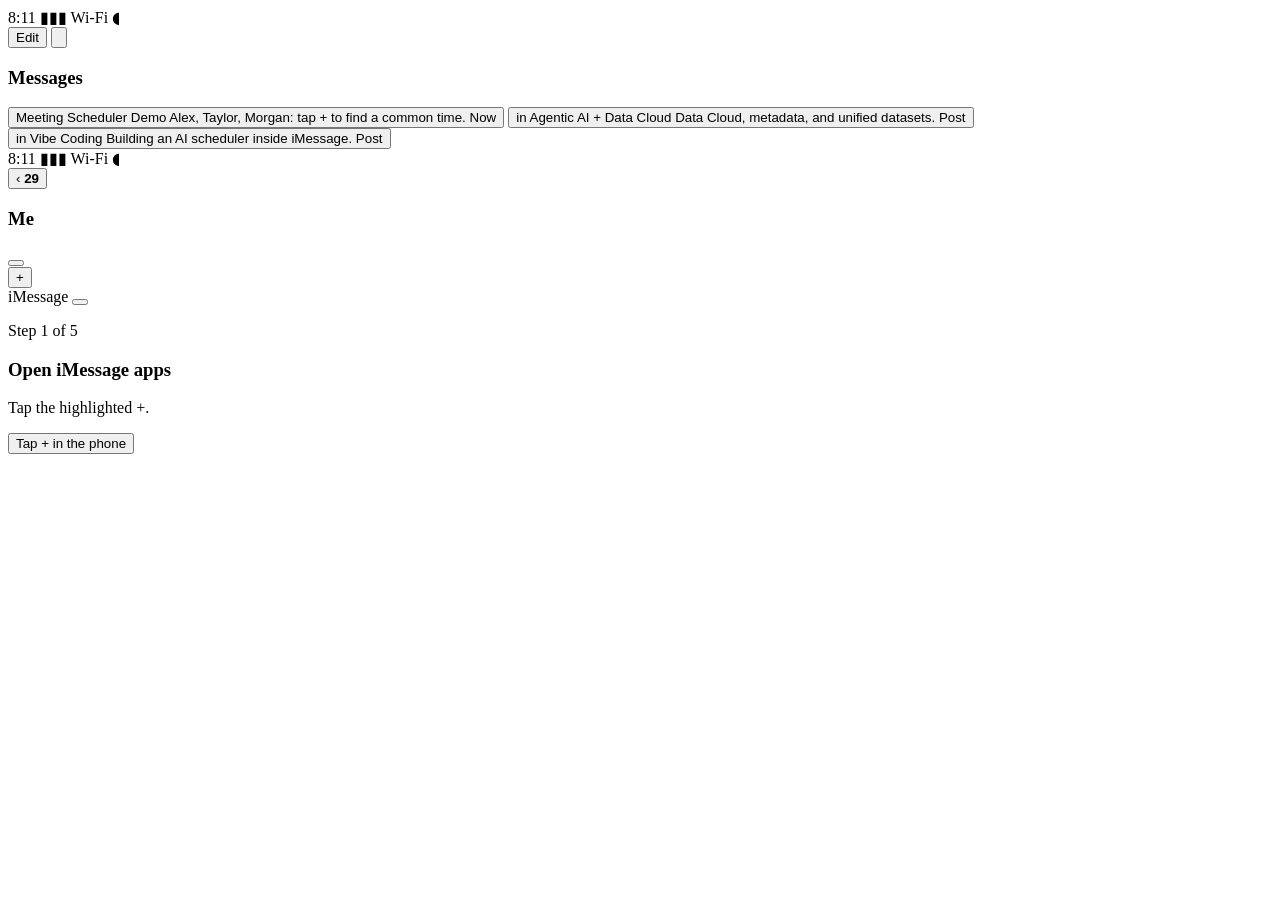
==== web_demo/index.html @ 0004c761 "Fix demo date picker and host result bubbles" ====
<!doctype html>
<html lang="en">
  <head>
    <meta charset="utf-8">
    <meta name="viewport" content="width=device-width, initial-scale=1">
    <title>AI Meeting Scheduler Demo</title>
    <link rel="preconnect" href="https://fonts.googleapis.com">
    <link rel="preconnect" href="https://fonts.gstatic.com" crossorigin>
    <link href="https://fonts.googleapis.com/css2?family=Playwrite+TZ:wght@400&display=swap" rel="stylesheet">
    <link rel="stylesheet" href="/demo/styles.css?v=20260722-host-meeting-bubbles-2">
  </head>
  <body>
    <main class="shell">
      <section class="phone" aria-label="Scheduling conversation demo">
        <section class="messages-list-screen" aria-label="Messages list">
          <div class="status-bar" aria-hidden="true">
            <span class="time-pill">8:11</span>
            <span class="system-icons">▮▮▮  Wi-Fi  ◖</span>
          </div>
          <header class="list-header">
            <button class="edit-button" type="button">Edit</button>
            <button id="filter-menu-button" class="filter-menu-button" type="button" aria-label="Open message filters" aria-expanded="false">
              <img src="/demo/assets/messages-filter-icon.png" alt="">
            </button>
          </header>
          <nav id="filter-menu" class="filter-menu" aria-label="Message filters" hidden>
            <button class="filter-menu-row active" type="button" data-filter-action="all">
              <span class="filter-mark">✓</span>
              <span>Messages</span>
            </button>
            <button class="filter-menu-row" type="button" data-filter-action="linkedin">
              <span class="filter-icon">in</span>
              <span>LinkedIn Posts</span>
            </button>
            <button class="filter-menu-row" type="button" data-filter-action="scheduler">
              <span class="filter-icon">AI</span>
              <span>Scheduler Demo</span>
            </button>
            <a class="filter-menu-row menu-separator" href="/docs" target="_blank" rel="noreferrer">
              <span class="filter-icon">API</span>
              <span>Open API Docs</span>
            </a>
            <a class="filter-menu-row" href="/health" target="_blank" rel="noreferrer">
              <span class="filter-icon">OK</span>
              <span>Backend Health</span>
            </a>
            <a class="filter-menu-row" href="https://github.com/clely19/ai-meeting-scheduler" target="_blank" rel="noreferrer">
              <span class="filter-icon">GH</span>
              <span>GitHub Repo</span>
            </a>
          </nav>
          <h1 class="messages-title">Messages</h1>
          <section class="conversation-list" aria-label="Recent conversations">
            <button id="open-demo-chat" class="conversation-row primary-demo-row" type="button">
              <span class="conversation-avatar scheduler-avatar" aria-hidden="true">
                <span class="scheduler-icon"></span>
              </span>
              <span class="conversation-copy">
                <span class="conversation-name">Meeting Scheduler Demo</span>
                <span class="conversation-preview">Alex, Taylor, Morgan: tap + to find a common time.</span>
              </span>
              <span class="conversation-date">Now</span>
            </button>
            <button class="conversation-row linkedin-row" type="button" data-post-id="agentic-ai">
              <span class="conversation-avatar linkedin">in</span>
              <span class="conversation-copy">
                <span class="conversation-name">Agentic AI + Data Cloud</span>
                <span class="conversation-preview">Data Cloud, metadata, and unified datasets.</span>
              </span>
              <span class="conversation-date">Post</span>
            </button>
            <button class="conversation-row linkedin-row" type="button" data-post-id="vibe-coding">
              <span class="conversation-avatar linkedin">in</span>
              <span class="conversation-copy">
                <span class="conversation-name">Vibe Coding</span>
                <span class="conversation-preview">Building an AI scheduler inside iMessage.</span>
              </span>
              <span class="conversation-date">Post</span>
            </button>
          </section>
          <div class="search-bar">
            <button id="demo-love-widget" class="demo-love-widget" type="button" aria-pressed="false" hidden>
              <span class="demo-love-heart" aria-hidden="true">
                <span id="demo-love-count">0</span>
              </span>
              <span class="demo-love-copy">
                <span id="demo-love-label">Show some love</span>
              </span>
            </button>
          </div>
        </section>

        <section class="messages-screen" aria-label="iMessage conversation">
          <div class="status-bar" aria-hidden="true">
            <span class="time-pill">8:11</span>
            <span class="system-icons">▮▮▮  Wi-Fi  ◖</span>
          </div>
          <header class="phone-header">
            <button class="back-pill" type="button" aria-label="Back">
              <span>‹</span>
              <strong>29</strong>
            </button>
            <div class="chat-title">
              <div class="group-avatar scheduler-avatar" aria-hidden="true">
                <span class="scheduler-icon"></span>
              </div>
              <h1>Me</h1>
            </div>
            <button class="video-button" type="button" aria-label="Video call">
              <span class="video-glyph" aria-hidden="true"></span>
            </button>
          </header>

          <section id="thread" class="thread" aria-live="polite"></section>

          <div class="imessage-input">
            <button id="open-apps" class="plus-button" type="button" aria-label="Open iMessage apps">+</button>
            <div class="message-field">
              <span>iMessage</span>
              <button class="audio-button" type="button" aria-label="Audio message"></button>
            </div>
          </div>

          <section id="app-drawer" class="app-drawer" aria-label="iMessage apps" hidden>
            <button class="drawer-row" type="button">
              <span class="drawer-icon cash">$</span>
              <span>Apple Cash</span>
            </button>
            <button class="drawer-row" type="button">
              <span class="drawer-icon audio">▥</span>
              <span>Audio</span>
            </button>
            <button class="drawer-row" type="button">
              <span class="drawer-icon store">A</span>
              <span>Store</span>
            </button>
            <button id="open-scheduler" class="drawer-row" type="button">
              <span class="drawer-icon scheduler">▦</span>
              <span>Meeting Scheduler</span>
            </button>
            <button class="drawer-row" type="button">
              <span class="drawer-icon location">•</span>
              <span>Location</span>
            </button>
          </section>
        </section>

        <form id="demo-form" class="extension-sheet" hidden>
          <button id="close-sheet" class="grabber" type="button" aria-label="Close Meeting Scheduler"></button>
          <section class="extension-card" aria-label="iMessage app extension controls">
            <div class="extension-header">
              <div>
                <p class="extension-title">Meeting Scheduler</p>
                <p id="extension-subtitle" class="extension-subtitle">Hi Alex</p>
              </div>
            </div>

            <div class="field-stack">
              <div class="meeting-basics-grid">
                <label>
                  Meeting Title
                  <input id="meeting-title" value="Portfolio Demo Meeting" required>
                </label>

                <label>
                  Meeting platform
                  <select id="meeting-platform">
                    <option value="google-meet" selected>Google Meet</option>
                    <option value="facetime">Apple FaceTime</option>
                    <option value="zoom">Zoom</option>
                    <option value="teams">Microsoft Teams</option>
                  </select>
                </label>
              </div>

              <div class="schedule-preferences-grid">
                <fieldset class="schedule-window-field">
                  <legend>Schedule between</legend>
                  <div class="schedule-window-control ios-schedule-control">
                    <section class="ios-date-time-row" data-schedule-row="start">
                      <span class="ios-date-time-label">Starts</span>
                      <input id="schedule-start-date" type="date" required>
                      <input id="schedule-start-time" type="hidden" value="09:00">
                      <button class="ios-value-pill ios-date-pill" type="button" data-date-picker="schedule-start-date">Jul 20, 2026</button>
                      <button class="ios-value-pill ios-time-pill" type="button" data-time-picker="schedule-start-time">9:00 AM</button>
                      <div class="ios-picker-panel date-picker-panel" data-date-panel="schedule-start-date" hidden></div>
                      <div class="ios-picker-panel time-picker-panel" data-time-panel="schedule-start-time" hidden>
                        <div id="start-time-wheel" class="time-wheel ios-time-column" role="listbox" aria-label="Start hour" data-time-input="schedule-start-time" data-time-part="hour"></div>
                        <div class="time-wheel ios-time-column" role="listbox" aria-label="Start minutes" data-time-input="schedule-start-time" data-time-part="minute"></div>
                        <div class="time-wheel ios-time-column period-wheel" role="listbox" aria-label="Start period" data-time-input="schedule-start-time" data-time-part="period"></div>
                      </div>
                    </section>
                    <section class="ios-date-time-row" data-schedule-row="end">
                      <span class="ios-date-time-label">Ends</span>
                      <input id="schedule-end-date" type="date" required>
                      <input id="schedule-end-time" type="hidden" value="10:00">
                      <button class="ios-value-pill ios-date-pill" type="button" data-date-picker="schedule-end-date">Jul 20, 2026</button>
                      <button class="ios-value-pill ios-time-pill" type="button" data-time-picker="schedule-end-time">10:00 AM</button>
                      <div class="ios-picker-panel date-picker-panel" data-date-panel="schedule-end-date" hidden></div>
                      <div class="ios-picker-panel time-picker-panel" data-time-panel="schedule-end-time" hidden>
                        <div id="end-time-wheel" class="time-wheel ios-time-column" role="listbox" aria-label="End hour" data-time-input="schedule-end-time" data-time-part="hour"></div>
                        <div class="time-wheel ios-time-column" role="listbox" aria-label="End minutes" data-time-input="schedule-end-time" data-time-part="minute"></div>
                        <div class="time-wheel ios-time-column period-wheel" role="listbox" aria-label="End period" data-time-input="schedule-end-time" data-time-part="period"></div>
                      </div>
                    </section>
                  </div>
                </fieldset>

                <div class="hidden-controls" aria-label="Demo agent preferences">
                  <label>
                    Host style
                    <select id="host-style">
                      <option value="early" selected>Early</option>
                      <option value="balanced">Balanced</option>
                      <option value="flexible">Flexible</option>
                    </select>
                  </label>
                  <label>
                    Invitees
                    <select id="invitee-mix">
                      <option value="early-flexible" selected>Early + Flexible</option>
                      <option value="balanced-balanced">Balanced + Balanced</option>
                      <option value="early-balanced">Early + Balanced</option>
                    </select>
                  </label>
                  <section class="style-guide" aria-label="Scheduling style explanation">
                    <div>
                      <p class="style-guide-kicker">People-focused scheduling</p>
                      <h3 id="style-guide-title">Early style</h3>
                      <p id="style-guide-copy">Finds the first shared opening.</p>
                    </div>
                    <p id="style-guide-invitees" class="style-guide-note">Invitees: Early + Flexible</p>
                  </section>
                </div>
              </div>
            </div>

          <div class="composer-actions">
            <button id="run-demo" type="submit">Run</button>
          </div>
          </section>
        </form>

      </section>

      <aside id="guide-callout" class="guide-callout" aria-label="Current guided step">
        <p id="guide-step-count" class="guide-count">Step 1 of 5</p>
        <h3 id="guide-title">Open iMessage apps</h3>
        <p id="guide-copy">Tap the highlighted +.</p>
        <button id="guide-next" class="guide-next" type="button">Tap + in the phone</button>
      </aside>

      <section id="calendar-planner" class="calendar-planner" aria-label="Weekly calendar editor" hidden>
        <header class="calendar-planner-header">
          <div>
            <p class="calendar-title">External calendars</p>
            <p id="calendar-week-label" class="calendar-subtitle">This week</p>
            <p id="calendar-week-hint" class="calendar-week-hint" hidden></p>
          </div>
          <div class="calendar-actions">
            <button id="calendar-prev-week" class="calendar-nav-button" type="button" aria-label="Previous calendar week">‹</button>
            <button id="calendar-next-week" class="calendar-nav-button" type="button" aria-label="Next calendar week">›</button>
            <button id="reset-calendars" class="calendar-reset" type="button">Reset</button>
          </div>
        </header>
        <div id="calendar-grid" class="calendar-grid"></div>
      </section>

      <section id="participant-setup-overlay" class="participant-setup-overlay" aria-label="Set up group chat names" hidden>
        <div class="setup-welcome-title" aria-label="Welcome to the Meeting Scheduler">
          <div class="welcome-script" aria-hidden="true">
            <svg class="welcome-script-word" viewBox="0 0 248 82" role="img" aria-hidden="true">
              <defs>
                <mask id="welcome-script-mask" maskUnits="userSpaceOnUse" x="-20" y="-24" width="292" height="132">
                  <rect x="-20" y="-24" width="292" height="132" fill="#000"></rect>
                  <path class="welcome-mask-stroke" style="--stroke-delay: 90ms; --stroke-duration: 420ms;" pathLength="100" d="M 8 49 C 13 24, 22 18, 28 43 C 33 65, 43 62, 49 41 C 56 19, 67 20, 71 43 C 75 63, 84 62, 91 40"></path>
                  <path class="welcome-mask-stroke" style="--stroke-delay: 350ms; --stroke-duration: 420ms;" pathLength="100" d="M 87 44 C 97 30, 115 34, 110 47 C 106 58, 87 58, 86 47 C 86 40, 93 35, 102 36"></path>
                  <path class="welcome-mask-stroke" style="--stroke-delay: 610ms; --stroke-duration: 420ms;" pathLength="100" d="M 118 56 C 123 42, 127 23, 133 18 C 138 14, 142 18, 139 30 C 136 43, 130 54, 126 58"></path>
                  <path class="welcome-mask-stroke" style="--stroke-delay: 820ms; --stroke-duration: 500ms;" pathLength="100" d="M 142 47 C 151 32, 168 33, 169 43 C 170 53, 158 61, 146 56 C 138 52, 137 45, 142 39"></path>
                  <path class="welcome-mask-stroke" style="--stroke-delay: 1040ms; --stroke-duration: 520ms;" pathLength="100" d="M 174 48 C 178 34, 195 31, 202 42 C 209 54, 197 65, 183 60 C 173 56, 171 48, 176 39"></path>
                  <path class="welcome-mask-stroke" style="--stroke-delay: 1240ms; --stroke-duration: 650ms;" pathLength="100" d="M 207 58 C 210 43, 217 35, 223 41 C 228 47, 221 59, 226 59 C 231 43, 238 35, 244 42 C 250 50, 244 61, 248 61"></path>
                  <path class="welcome-mask-stroke" style="--stroke-delay: 1600ms; --stroke-duration: 480ms;" pathLength="100" d="M 247 47 C 256 33, 272 36, 266 49 C 262 59, 246 59, 245 49 C 245 43, 251 38, 260 39"></path>
                  <rect class="welcome-mask-letter-fill" style="--fill-delay: 240ms;" x="-6" y="-24" width="104" height="132" fill="#fff"></rect>
                  <rect class="welcome-mask-letter-fill" style="--fill-delay: 500ms;" x="84" y="-24" width="34" height="132" fill="#fff"></rect>
                  <rect class="welcome-mask-letter-fill" style="--fill-delay: 760ms;" x="114" y="-24" width="28" height="132" fill="#fff"></rect>
                  <rect class="welcome-mask-letter-fill" style="--fill-delay: 1000ms;" x="138" y="-24" width="38" height="132" fill="#fff"></rect>
                  <rect class="welcome-mask-letter-fill" style="--fill-delay: 1230ms;" x="170" y="-24" width="38" height="132" fill="#fff"></rect>
                  <rect class="welcome-mask-letter-fill" style="--fill-delay: 1510ms;" x="202" y="-24" width="48" height="132" fill="#fff"></rect>
                  <rect class="welcome-mask-letter-fill" style="--fill-delay: 1790ms;" x="242" y="-24" width="42" height="132" fill="#fff"></rect>
                  <rect class="welcome-mask-complete" x="-20" y="-24" width="292" height="132" fill="#fff"></rect>
                </mask>
              </defs>
              <g mask="url(#welcome-script-mask)">
                <text class="welcome-script-text" x="0" y="58">Welcome</text>
              </g>
            </svg>
            <span class="welcome-title-rest">to the Meeting Scheduler</span>
          </div>
        </div>
        <form id="participant-setup-form" class="participant-setup-card participant-intro-card">
          <h2>People in this chat</h2>
          <p class="setup-copy">Rename the demo participants.</p>
          <div class="participant-name-grid">
            <label>
              Host
              <input id="participant-host-name" value="Alex" autocomplete="off">
            </label>
            <label>
              Person 2
              <input id="participant-one-name" value="Taylor" autocomplete="off">
            </label>
            <label>
              Person 3
              <input id="participant-two-name" value="Morgan" autocomplete="off">
            </label>
          </div>
          <button id="save-participant-setup" type="submit">Continue to demo</button>
        </form>
      </section>

      <section id="demo-complete-overlay" class="participant-setup-overlay" aria-label="Demo cycle complete" hidden>
        <div class="participant-setup-card demo-complete-card" role="dialog" aria-modal="true" aria-labelledby="demo-complete-title">
          <div class="demo-complete-heading">
            <button id="demo-complete-love-widget" class="demo-love-widget demo-complete-love-widget" type="button" aria-pressed="false" hidden>
              <span class="demo-love-heart" aria-hidden="true">
                <span id="demo-complete-love-count">0</span>
              </span>
              <span class="demo-love-copy">
                <span id="demo-complete-love-label">Show some love</span>
              </span>
            </button>
          </div>
          <h2 id="demo-complete-title">All meetings are scheduled</h2>
          <p id="demo-complete-copy" class="setup-copy">Meetings are on the calendars.</p>
          <div class="demo-complete-actions">
            <button id="return-initial-demo" type="button">Return to initial demo</button>
            <button id="review-completed-demo" class="secondary" type="button">Go back to review</button>
          </div>
        </div>
      </section>

    </main>

    <script src="/demo/app.js?v=20260722-host-meeting-bubbles-2"></script>
  </body>
</html>
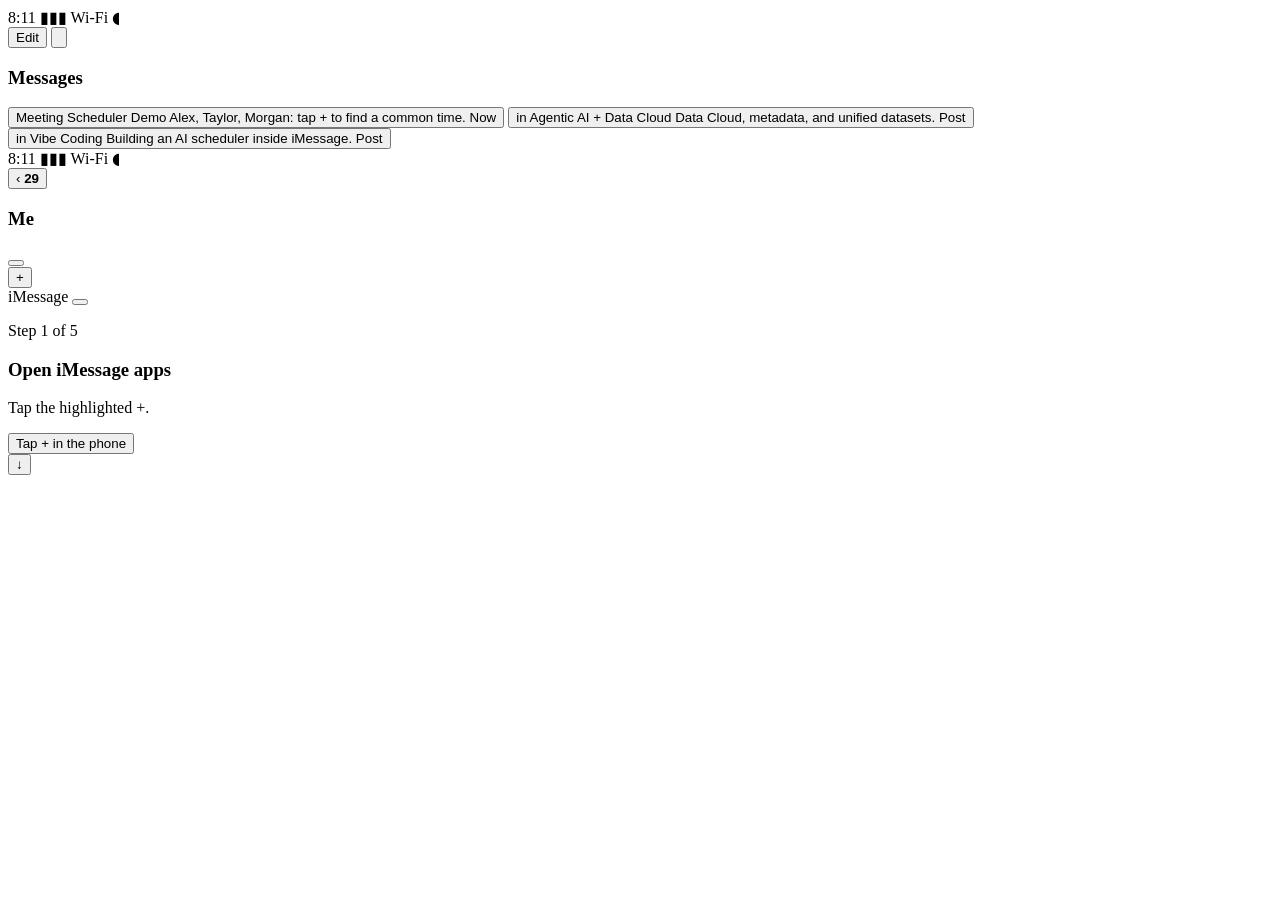
==== commit cc1ef75d: "Polish mobile scheduler demo" ====
--- a/web_demo/index.html
+++ b/web_demo/index.html
@@ -7,7 +7,7 @@
     <link rel="preconnect" href="https://fonts.googleapis.com">
     <link rel="preconnect" href="https://fonts.gstatic.com" crossorigin>
     <link href="https://fonts.googleapis.com/css2?family=Playwrite+TZ:wght@400&display=swap" rel="stylesheet">
-    <link rel="stylesheet" href="/demo/styles.css?v=20260722-host-meeting-bubbles-2">
+    <link rel="stylesheet" href="/demo/styles.css?v=20260722-calendar-jump-2">
   </head>
   <body>
     <main class="shell">
@@ -249,6 +249,7 @@
         <p id="guide-copy">Tap the highlighted +.</p>
         <button id="guide-next" class="guide-next" type="button">Tap + in the phone</button>
       </aside>
+      <button id="scroll-to-calendars" class="scroll-to-calendars" type="button" aria-label="Scroll down to External calendars">↓</button>
 
       <section id="calendar-planner" class="calendar-planner" aria-label="Weekly calendar editor" hidden>
         <header class="calendar-planner-header">
@@ -263,6 +264,7 @@
             <button id="reset-calendars" class="calendar-reset" type="button">Reset</button>
           </div>
         </header>
+        <button id="scroll-to-scheduler" class="scroll-to-scheduler" type="button" aria-label="Scroll back to Meeting Scheduler">↑</button>
         <div id="calendar-grid" class="calendar-grid"></div>
       </section>
 
@@ -341,6 +343,6 @@
 
     </main>
 
-    <script src="/demo/app.js?v=20260722-host-meeting-bubbles-2"></script>
+    <script src="/demo/app.js?v=20260722-calendar-jump-2"></script>
   </body>
 </html>
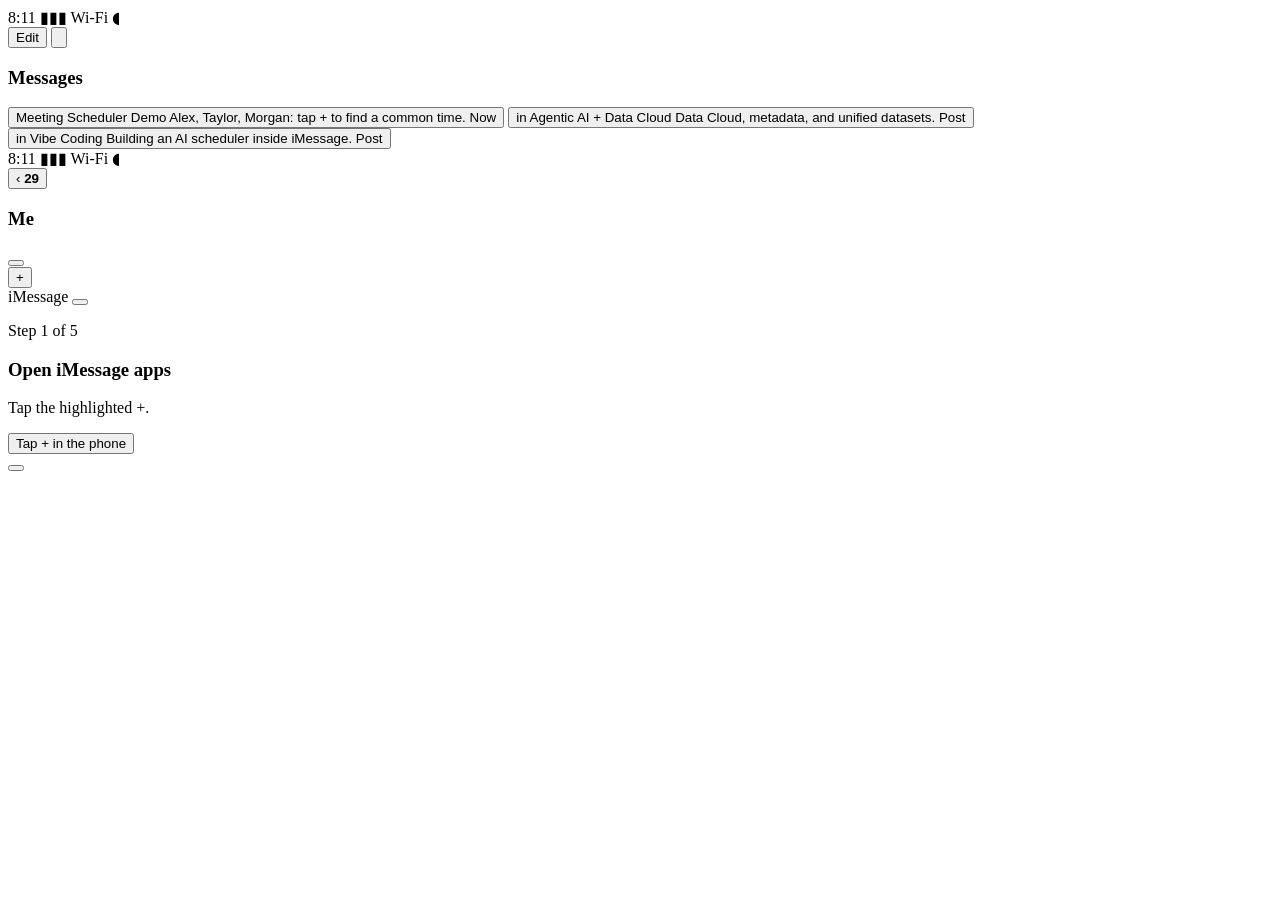
==== commit 37f7f2a5: "Add mobile calendar side panel" ====
--- a/web_demo/index.html
+++ b/web_demo/index.html
@@ -7,7 +7,7 @@
     <link rel="preconnect" href="https://fonts.googleapis.com">
     <link rel="preconnect" href="https://fonts.gstatic.com" crossorigin>
     <link href="https://fonts.googleapis.com/css2?family=Playwrite+TZ:wght@400&display=swap" rel="stylesheet">
-    <link rel="stylesheet" href="/demo/styles.css?v=20260722-calendar-jump-2">
+    <link rel="stylesheet" href="/demo/styles.css?v=20260722-calendar-panel-1">
   </head>
   <body>
     <main class="shell">
@@ -249,7 +249,9 @@
         <p id="guide-copy">Tap the highlighted +.</p>
         <button id="guide-next" class="guide-next" type="button">Tap + in the phone</button>
       </aside>
-      <button id="scroll-to-calendars" class="scroll-to-calendars" type="button" aria-label="Scroll down to External calendars">↓</button>
+      <button id="scroll-to-calendars" class="scroll-to-calendars" type="button" aria-label="Open External calendars">
+        <span class="calendar-floating-glyph" aria-hidden="true"></span>
+      </button>
 
       <section id="calendar-planner" class="calendar-planner" aria-label="Weekly calendar editor" hidden>
         <header class="calendar-planner-header">
@@ -262,6 +264,7 @@
             <button id="calendar-prev-week" class="calendar-nav-button" type="button" aria-label="Previous calendar week">‹</button>
             <button id="calendar-next-week" class="calendar-nav-button" type="button" aria-label="Next calendar week">›</button>
             <button id="reset-calendars" class="calendar-reset" type="button">Reset</button>
+            <button id="close-calendar-panel" class="calendar-panel-close" type="button" aria-label="Close External calendars">×</button>
           </div>
         </header>
         <button id="scroll-to-scheduler" class="scroll-to-scheduler" type="button" aria-label="Scroll back to Meeting Scheduler">↑</button>
@@ -343,6 +346,6 @@
 
     </main>
 
-    <script src="/demo/app.js?v=20260722-calendar-jump-2"></script>
+    <script src="/demo/app.js?v=20260722-calendar-panel-1"></script>
   </body>
 </html>
